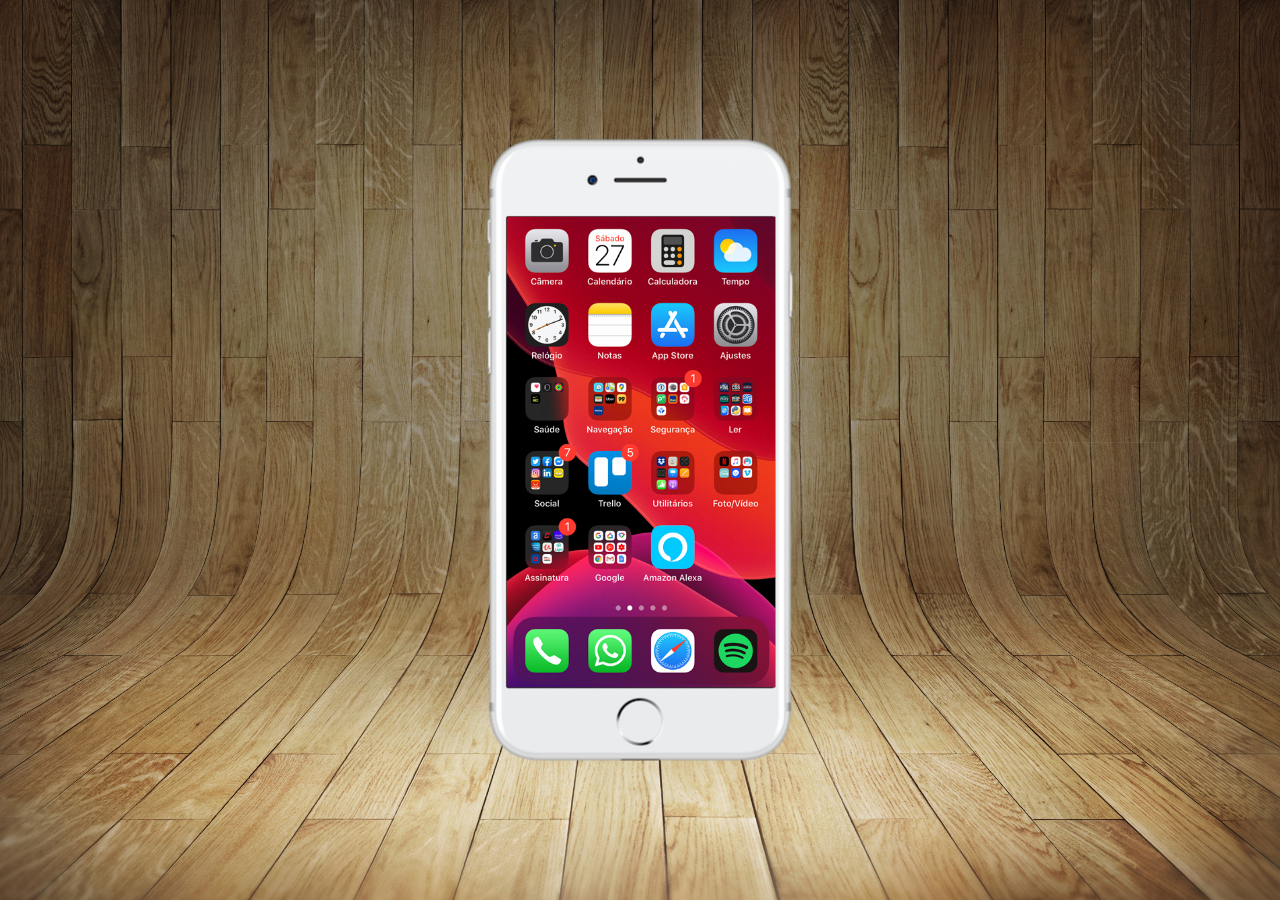
==== index.html @ f1ee48b8 "criei a tela home" ====
<!DOCTYPE html>
<html lang="pt-br">
<head>
    <meta charset="UTF-8">
    <meta http-equiv="X-UA-Compatible" content="IE=edge">
    <meta name="viewport" content="width=device-width, initial-scale=1.0">
    <link rel="shortcut icon" href="favicon.ico" type="image/x-icon">
    <link rel="stylesheet" href="estilos/style.css">
    <title>Minhas redes sociais</title>
</head>
<body>
    <main>
        <section id="telefone">
            <iframe src="home.html" id="tela" name="tela" frameborder="0"></iframe>

        </section>
        <section id="redes-sociais">

        </section>
    </main>    
</body>
</html>
---- estilos/style.css ----
@charset "UTF-8";

* {
    margin: 0px;
    padding: 0px;
    font-family: Arial, Helvetica, sans-serif;
}

html, body {
    height: 100vh;
    width: 100vw;
    background-color: black;
}
body {
    background: url(../imagens/fundo-madeira.jpg);
    background-repeat: no-repeat;
    background-size: cover;
    background-attachment: fixed;
}
main {
    height: 100vh;
    position: relative;
}
section#telefone {
    position: absolute;
    top: 50%;
    left: 50%;

    transform: translate(-50%, -50%);
    height: 627px;
    width: 311px;
    background: url(../imagens/frame-iphone.png);
    background-repeat: no-repeat;

}
iframe#tela {
    position: relative;
    top: 80px;
    left: 22px;
    width: 269px;
    height: 471px;
}
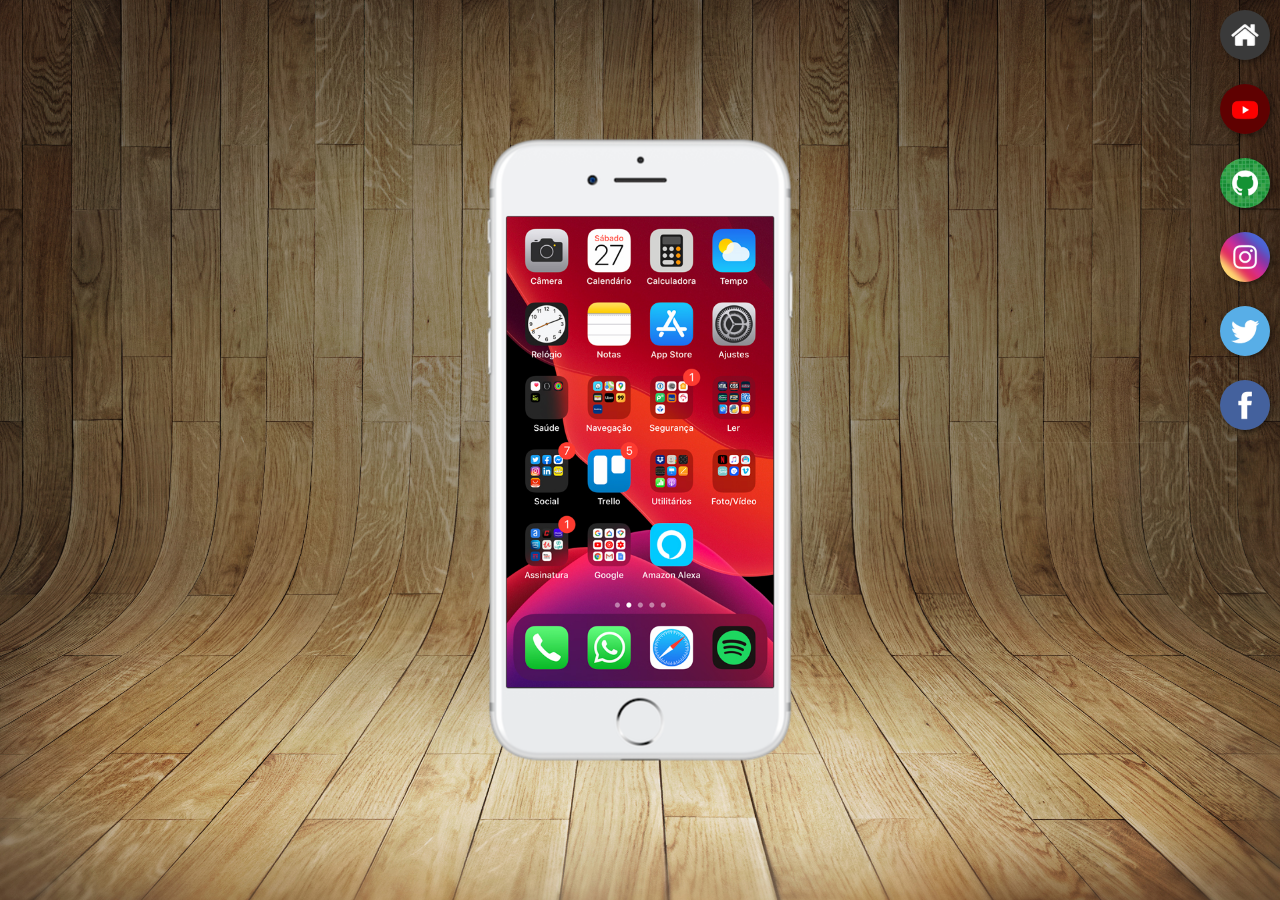
==== commit 997bc9ec: "projeto feito :>" ====
--- a/index.html
+++ b/index.html
@@ -11,11 +11,18 @@
 <body>
     <main>
         <section id="telefone">
-            <iframe src="home.html" id="tela" name="tela" frameborder="0"></iframe>
+            <iframe src="home.html" id="tela" name="tela" frameborder="0">
+                seu navegador não é compatível com o iframe
+            </iframe>
 
         </section>
         <section id="redes-sociais">
-
+            <a href="home.html" target="tela"><img src="imagens/logo-home.jpg" alt="home"></a> <br> 
+            <a href="youtube.html" target="tela"><img src="imagens/logo-youtube.jpg" alt="youtube"></a> <br> 
+            <a href="github.html" target="tela"><img src="imagens/logo-github.jpg" alt="github"></a> <br> 
+            <a href="instagram.html" target="tela"><img src="imagens/logo-instagram.jpg" alt="instagram"></a> <br> 
+            <a href="twitter.html" target="tela"><img src="imagens/logo-twitter.jpg" alt="twitter"></a> <br> 
+            <a href="facebook.html" target="tela"><img src="imagens/logo-facebook.jpg" alt="facebook"></a>
         </section>
     </main>    
 </body>
--- a/estilos/style.css
+++ b/estilos/style.css
@@ -37,6 +37,23 @@
     position: relative;
     top: 80px;
     left: 22px;
-    width: 269px;
+    width: 267px;
     height: 471px;
+}
+
+section#redes-sociais img {
+    width: 50px;
+    margin: 10px;
+    border-radius: 50%;
+    box-shadow: 2px 2px 5px rgba(0, 0, 0, 0.418);
+    box-sizing: border-box;
+}
+section#redes-sociais {
+    text-align: right;
+}
+section#redes-sociais img:hover {
+    border: 2px solid rgba(255, 255, 255, 0.603);
+    transform: translate(-3px, -3px);
+    box-shadow: 5px 5px 10px rgba(0, 0, 0, 0.616);
+    transition: transform 0.5s, border 1s;
 }